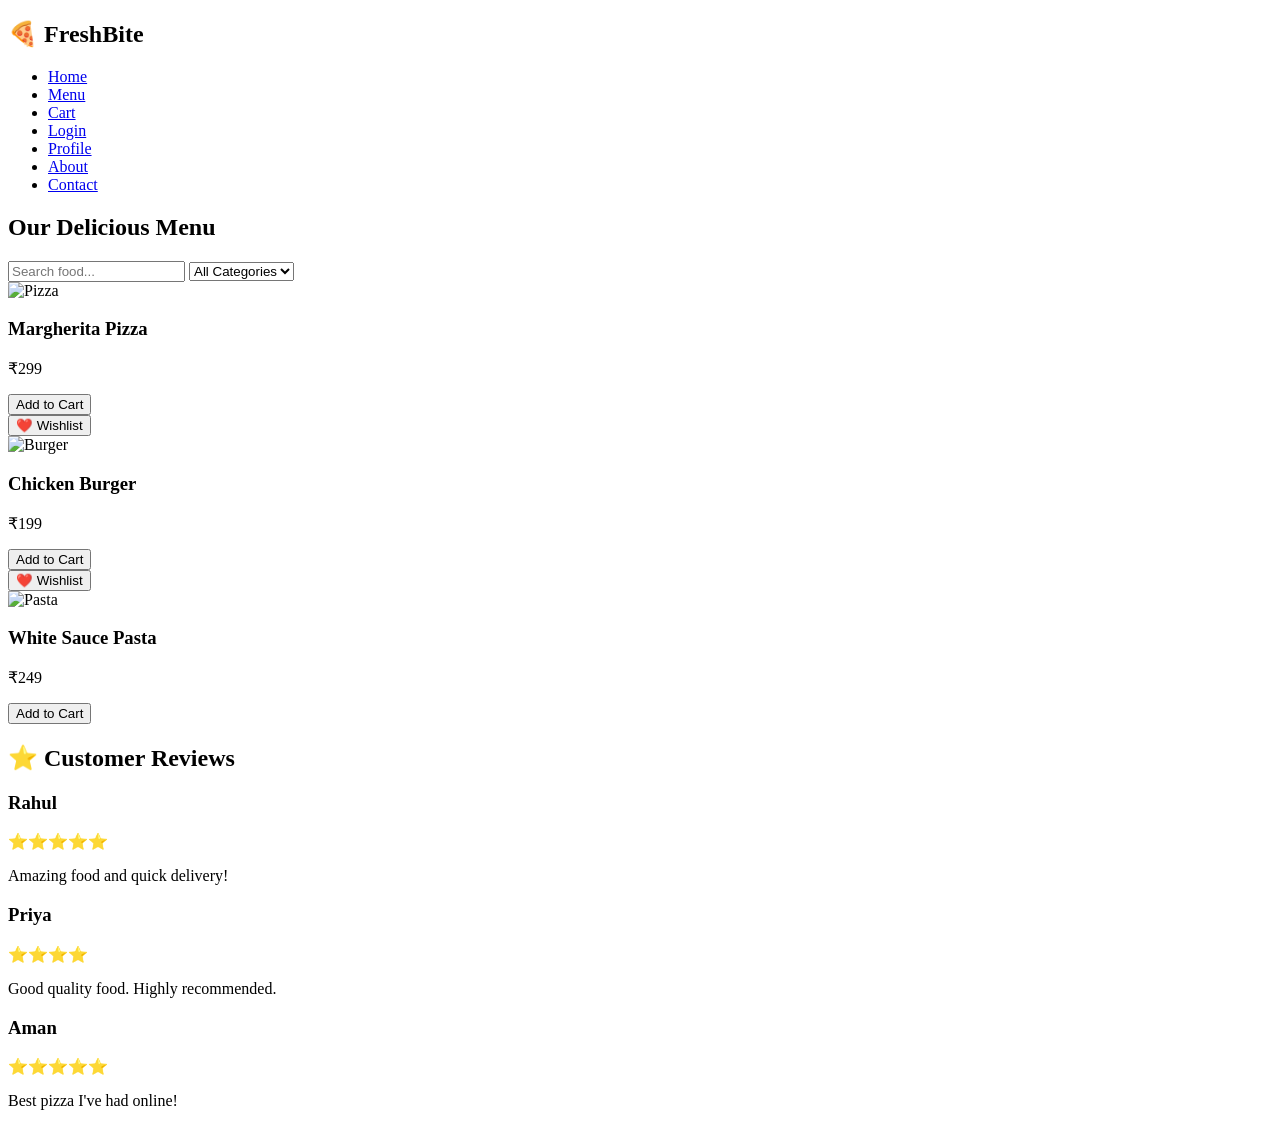
==== menu.html @ fa3c695f "Add files via upload" ====
<!DOCTYPE html>
<html lang="en">
<head>
    <meta charset="UTF-8">
    <meta name="viewport" content="width=device-width, initial-scale=1.0">
    <title>FreshBite Menu</title>
    <link rel="stylesheet" href="css/style.css">
</head>
<body>

<header>
    <nav class="navbar">
        <h2 class="logo">🍕 FreshBite</h2>

        <ul class="nav-links">
    <li><a href="index.html">Home</a></li>
    <li><a href="menu.html">Menu</a></li>
    <li><a href="cart.html">Cart</a></li>
    <li><a href="login.html">Login</a></li>
    <li><a href="profile.html">Profile</a></li>
    <li><a href="about.html">About</a></li>
    <li><a href="contact.html">Contact</a></li>
</ul>
    </nav>
</header>

<section class="categories">
    <h2>Our Delicious Menu</h2>
    </div>
<div class="search-box">

<input
type="text"
id="search"
placeholder="Search food..."
onkeyup="searchFood()">

<select id="filter" onchange="filterFood()">

<option value="all">All Categories</option>

<option value="Pizza">Pizza</option>

<option value="Burger">Burger</option>

<option value="Pasta">Pasta</option>

</select>

</div>
    <div class="menu-grid">

        <div class="food-card">
            <img src="https://images.unsplash.com/photo-1513104890138-7c749659a591?w=500" alt="Pizza">
            <h3>Margherita Pizza</h3>
            <p>₹299</p>
            <button onclick="addToCart('Margherita Pizza',299)">Add to Cart</button>
        </div>
<button onclick="addWishlist('Margherita Pizza')">
❤️ Wishlist
</button>
        <div class="food-card">
            <img src="https://images.unsplash.com/photo-1568901346375-23c9450c58cd?w=500" alt="Burger">
            <h3>Chicken Burger</h3>
            <p>₹199</p>
            <button onclick="addToCart('Chicken Burger',199)">Add to Cart</button>
        </div>
<button onclick="addWishlist('Chicken Burger')">
❤️ Wishlist
</button>
        <div class="food-card">
            <img src="https://images.unsplash.com/photo-1585032226651-759b368d7246?w=500" alt="Pasta">
            <h3>White Sauce Pasta</h3>
            <p>₹249</p>
            <button onclick="addToCart('White Sauce Pasta',249)">Add to Cart</button>
        </div>

    </div>
</section>

<script src="js/script.js"></script>

</body>
</html>
<section class="reviews">

<h2>⭐ Customer Reviews</h2>

<div class="review-card">
<h3>Rahul</h3>
<p>⭐⭐⭐⭐⭐</p>
<p>Amazing food and quick delivery!</p>
</div>

<div class="review-card">
<h3>Priya</h3>
<p>⭐⭐⭐⭐</p>
<p>Good quality food. Highly recommended.</p>
</div>

<div class="review-card">
<h3>Aman</h3>
<p>⭐⭐⭐⭐⭐</p>
<p>Best pizza I've had online!</p>
</div>

</section>
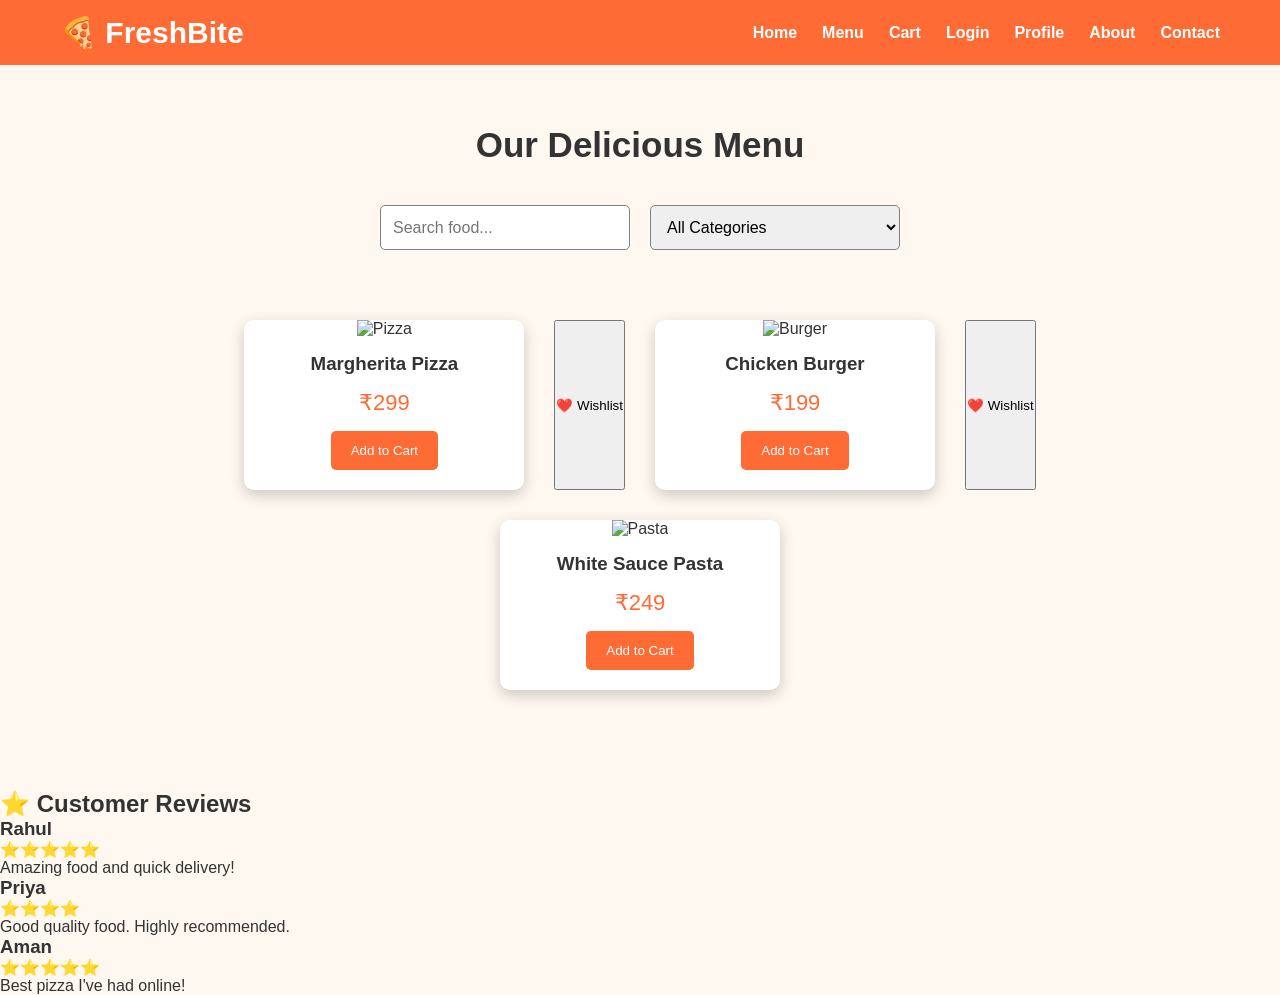
==== commit 11bc2dd7: "Fix HTML structure and add missing elements" ====
--- a/menu.html
+++ b/menu.html
@@ -76,6 +76,7 @@
         </div>
 
     </div>
+    <script src="script.js"></script>
 </section>
 
 <script src="js/script.js"></script>
@@ -104,4 +105,4 @@
 <p>Best pizza I've had online!</p>
 </div>
 
-</section>+</section>
--- a/css/style.css
+++ b/css/style.css
@@ -0,0 +1,519 @@
+
+/* Reset */
+* {
+    margin: 0;
+    padding: 0;
+    box-sizing: border-box;
+}
+
+body {
+    font-family: Arial, sans-serif;
+    background: #fff8f0;
+    color: #333;
+}
+
+/* Navigation */
+.navbar {
+    background: #ff6b35;
+    color: white;
+    display: flex;
+    justify-content: space-between;
+    align-items: center;
+    padding: 15px 60px;
+}
+
+.logo {
+    font-size: 30px;
+}
+
+.nav-links {
+    list-style: none;
+    display: flex;
+    gap: 25px;
+}
+
+.nav-links a {
+    color: white;
+    text-decoration: none;
+    font-weight: bold;
+}
+
+.nav-links a:hover {
+    color: yellow;
+}
+
+/* Hero Section */
+.hero {
+    text-align: center;
+    padding: 100px 20px;
+    background: linear-gradient(to right, #ff6b35, #ff914d);
+    color: white;
+}
+
+.hero h1 {
+    font-size: 50px;
+    margin-bottom: 20px;
+}
+
+.hero p {
+    font-size: 22px;
+    margin-bottom: 30px;
+}
+
+.btn {
+    background: white;
+    color: #ff6b35;
+    padding: 12px 25px;
+    border-radius: 8px;
+    text-decoration: none;
+    font-weight: bold;
+}
+
+.btn:hover {
+    background: yellow;
+}
+
+/* Categories */
+.categories {
+    padding: 60px;
+    text-align: center;
+}
+
+.categories h2 {
+    margin-bottom: 40px;
+    font-size: 35px;
+}
+
+.category-box {
+    display: flex;
+    justify-content: center;
+    gap: 20px;
+    flex-wrap: wrap;
+}
+
+.card {
+    background: white;
+    width: 180px;
+    padding: 30px;
+    border-radius: 12px;
+    font-size: 24px;
+    box-shadow: 0 5px 15px rgba(0,0,0,0.15);
+    cursor: pointer;
+    transition: 0.3s;
+}
+
+.card:hover {
+    transform: scale(1.05);
+}
+
+/* Footer */
+footer {
+    background: #2d1b12;
+    color: white;
+    text-align: center;
+    padding: 20px;
+    margin-top: 50px;
+}
+
+/* Mobile */
+@media (max-width:768px) {
+
+    .navbar {
+        flex-direction: column;
+        gap: 15px;
+    }
+
+    .nav-links {
+        flex-wrap: wrap;
+        justify-content: center;
+    }
+
+    .hero h1 {
+        font-size: 35px;
+    }
+
+    .hero p {
+        font-size: 18px;
+    }
+
+    .card {
+        width: 140px;
+    }
+}
+.menu-grid{
+    display:flex;
+    justify-content:center;
+    gap:30px;
+    flex-wrap:wrap;
+    padding:40px;
+}
+
+.food-card{
+    background:white;
+    width:280px;
+    border-radius:10px;
+    box-shadow:0 5px 15px rgba(0,0,0,.2);
+    overflow:hidden;
+    text-align:center;
+}
+
+.food-card img{
+    width:100%;
+    height:200px;
+    object-fit:cover;
+}
+
+.food-card h3{
+    margin:15px 0;
+}
+
+.food-card p{
+    font-size:22px;
+    color:#ff6b35;
+    margin-bottom:15px;
+}
+
+.food-card button{
+    background:#ff6b35;
+    color:white;
+    border:none;
+    padding:12px 20px;
+    margin-bottom:20px;
+    cursor:pointer;
+    border-radius:5px;
+}
+
+.food-card button:hover{
+    background:#e85b24;
+}
+.cart-item{
+
+background:white;
+
+padding:20px;
+
+margin:20px auto;
+
+width:400px;
+
+border-radius:10px;
+
+box-shadow:0 5px 10px rgba(0,0,0,.2);
+
+text-align:center;
+
+}
+
+.cart-item button{
+
+background:red;
+
+color:white;
+
+border:none;
+
+padding:10px 20px;
+
+cursor:pointer;
+
+margin-top:10px;
+
+border-radius:5px;
+
+}
+
+.cart-item button:hover{
+
+background:darkred;
+
+}
+<!DOCTYPE html>
+<html lang="en">
+<head>
+<meta charset="UTF-8">
+<meta name="viewport" content="width=device-width, initial-scale=1.0">
+<title>Checkout - FreshBite</title>
+
+<link rel="stylesheet" href="css/style.css">
+</head>
+
+<body>
+
+<nav class="navbar">
+    <h2>🍕 FreshBite</h2>
+
+    <ul class="nav-links">
+        <li><a href="index.html">Home</a></li>
+        <li><a href="menu.html">Menu</a></li>
+        <li><a href="cart.html">Cart</a></li>
+    </ul>
+</nav>
+
+<section class="checkout">
+
+<h1>Checkout</h1>
+
+<form id="checkoutForm">
+
+<input type="text" placeholder="Full Name" required>
+
+<input type="tel" placeholder="Mobile Number" required>
+
+<textarea placeholder="Delivery Address" required></textarea>
+
+<select required>
+<option value="">Select Payment</option>
+<option>Cash on Delivery</option>
+<option>UPI</option>
+<option>Credit / Debit Card</option>
+</select>
+
+<button type="submit">
+Place Order
+</button>
+
+</form>
+
+<div id="successMessage"></div>
+
+</section>
+
+<script src="js/script.js"></script>
+
+</body>
+</html>
+.login{
+
+max-width:450px;
+
+margin:50px auto;
+
+background:white;
+
+padding:30px;
+
+border-radius:10px;
+
+box-shadow:0 5px 15px rgba(0,0,0,.2);
+
+}
+
+.login h1{
+
+text-align:center;
+
+margin-bottom:20px;
+
+}
+
+.login input{
+
+width:100%;
+
+padding:12px;
+
+margin:12px 0;
+
+font-size:16px;
+
+border-radius:5px;
+
+border:1px solid #ccc;
+
+}
+
+.login button{
+
+width:100%;
+
+padding:15px;
+
+background:#ff6b35;
+
+color:white;
+
+font-size:18px;
+
+border:none;
+
+border-radius:5px;
+
+cursor:pointer;
+
+}
+
+.login button:hover{
+
+background:#e85b24;
+
+}
+
+#loginSuccess{
+
+margin-top:20px;
+
+text-align:center;
+
+font-size:20px;
+
+color:green;
+
+font-weight:bold;
+
+}
+.about,
+.contact{
+
+max-width:900px;
+
+margin:40px auto;
+
+background:white;
+
+padding:40px;
+
+border-radius:10px;
+
+box-shadow:0 5px 15px rgba(0,0,0,.2);
+
+}
+
+.about h1,
+.contact h1{
+
+margin-bottom:20px;
+
+text-align:center;
+
+}
+
+.about p{
+
+margin:20px 0;
+
+line-height:1.8;
+
+}
+
+.about ul{
+
+margin-left:30px;
+
+margin-top:20px;
+
+}
+
+.contact input,
+.contact textarea{
+
+width:100%;
+
+padding:12px;
+
+margin:10px 0;
+
+border:1px solid #ccc;
+
+border-radius:5px;
+
+}
+
+.contact textarea{
+
+height:150px;
+
+resize:none;
+
+}
+
+.contact button{
+
+background:#ff6b35;
+
+color:white;
+
+padding:15px;
+
+border:none;
+
+width:100%;
+
+font-size:18px;
+
+border-radius:5px;
+
+cursor:pointer;
+
+}
+
+.contact button:hover{
+
+background:#e85b24;
+
+}
+.search-box{
+
+display:flex;
+
+justify-content:center;
+
+gap:20px;
+
+margin:30px;
+
+flex-wrap:wrap;
+
+}
+
+.search-box input,
+.search-box select{
+
+padding:12px;
+
+font-size:16px;
+
+border-radius:5px;
+
+border:1px solid gray;
+
+width:250px;
+
+}
+#coupon{
+
+padding:10px;
+
+width:250px;
+
+margin:20px;
+
+}
+
+.cart-item button{
+
+margin:8px;
+
+}
+<section class="reviews">
+
+<h2>⭐ Customer Reviews</h2>
+
+<div class="review-card">
+<h3>Rahul</h3>
+<p>⭐⭐⭐⭐⭐</p>
+<p>Amazing food and quick delivery!</p>
+</div>
+
+<div class="review-card">
+<h3>Priya</h3>
+<p>⭐⭐⭐⭐</p>
+<p>Good quality food. Highly recommended.</p>
+</div>
+
+<div class="review-card">
+<h3>Aman</h3>
+<p>⭐⭐⭐⭐⭐</p>
+<p>Best pizza I've had online!</p>
+</div>
+
+</section>
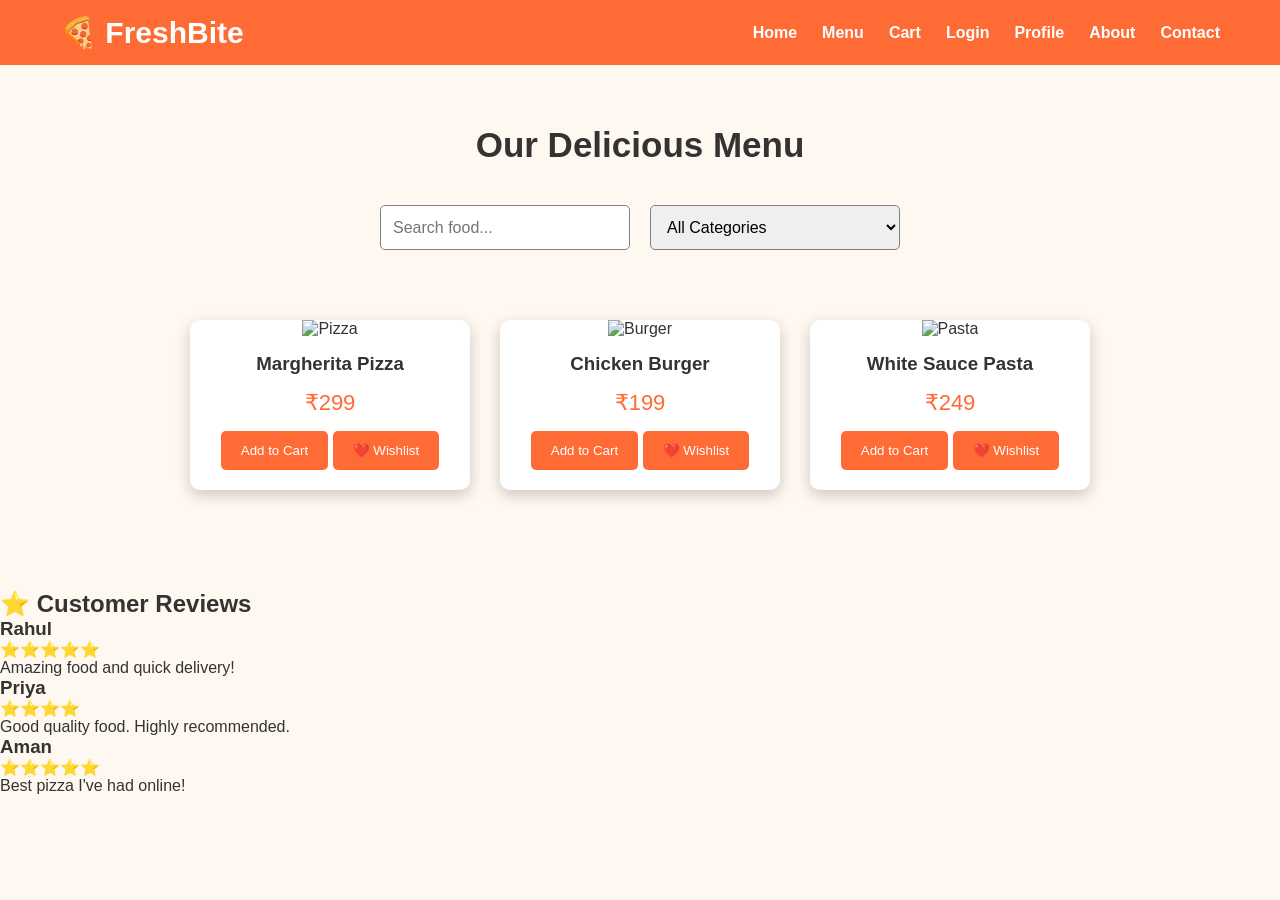
==== commit 7eadcda5: "Refactor menu.html for better structure and semantics" ====
--- a/menu.html
+++ b/menu.html
@@ -13,96 +13,111 @@
         <h2 class="logo">🍕 FreshBite</h2>
 
         <ul class="nav-links">
-    <li><a href="index.html">Home</a></li>
-    <li><a href="menu.html">Menu</a></li>
-    <li><a href="cart.html">Cart</a></li>
-    <li><a href="login.html">Login</a></li>
-    <li><a href="profile.html">Profile</a></li>
-    <li><a href="about.html">About</a></li>
-    <li><a href="contact.html">Contact</a></li>
-</ul>
+            <li><a href="index.html">Home</a></li>
+            <li><a href="menu.html">Menu</a></li>
+            <li><a href="cart.html">Cart</a></li>
+            <li><a href="login.html">Login</a></li>
+            <li><a href="profile.html">Profile</a></li>
+            <li><a href="about.html">About</a></li>
+            <li><a href="contact.html">Contact</a></li>
+        </ul>
     </nav>
 </header>
 
 <section class="categories">
+
     <h2>Our Delicious Menu</h2>
+
+    <div class="search-box">
+
+        <input
+            type="text"
+            id="search"
+            placeholder="Search food..."
+            onkeyup="searchFood()">
+
+        <select id="filter" onchange="filterFood()">
+            <option value="all">All Categories</option>
+            <option value="Pizza">Pizza</option>
+            <option value="Burger">Burger</option>
+            <option value="Pasta">Pasta</option>
+        </select>
+
     </div>
-<div class="search-box">
 
-<input
-type="text"
-id="search"
-placeholder="Search food..."
-onkeyup="searchFood()">
-
-<select id="filter" onchange="filterFood()">
-
-<option value="all">All Categories</option>
-
-<option value="Pizza">Pizza</option>
-
-<option value="Burger">Burger</option>
-
-<option value="Pasta">Pasta</option>
-
-</select>
-
-</div>
     <div class="menu-grid">
 
-        <div class="food-card">
+        <div class="food-card" data-category="Pizza">
             <img src="https://images.unsplash.com/photo-1513104890138-7c749659a591?w=500" alt="Pizza">
             <h3>Margherita Pizza</h3>
             <p>₹299</p>
-            <button onclick="addToCart('Margherita Pizza',299)">Add to Cart</button>
+
+            <button onclick="addToCart('Margherita Pizza',299)">
+                Add to Cart
+            </button>
+
+            <button onclick="addWishlist('Margherita Pizza')">
+                ❤️ Wishlist
+            </button>
         </div>
-<button onclick="addWishlist('Margherita Pizza')">
-❤️ Wishlist
-</button>
-        <div class="food-card">
+
+        <div class="food-card" data-category="Burger">
             <img src="https://images.unsplash.com/photo-1568901346375-23c9450c58cd?w=500" alt="Burger">
             <h3>Chicken Burger</h3>
             <p>₹199</p>
-            <button onclick="addToCart('Chicken Burger',199)">Add to Cart</button>
+
+            <button onclick="addToCart('Chicken Burger',199)">
+                Add to Cart
+            </button>
+
+            <button onclick="addWishlist('Chicken Burger')">
+                ❤️ Wishlist
+            </button>
         </div>
-<button onclick="addWishlist('Chicken Burger')">
-❤️ Wishlist
-</button>
-        <div class="food-card">
+
+        <div class="food-card" data-category="Pasta">
             <img src="https://images.unsplash.com/photo-1585032226651-759b368d7246?w=500" alt="Pasta">
             <h3>White Sauce Pasta</h3>
             <p>₹249</p>
-            <button onclick="addToCart('White Sauce Pasta',249)">Add to Cart</button>
+
+            <button onclick="addToCart('White Sauce Pasta',249)">
+                Add to Cart
+            </button>
+
+            <button onclick="addWishlist('White Sauce Pasta')">
+                ❤️ Wishlist
+            </button>
         </div>
 
     </div>
-    <script src="script.js"></script>
+
+</section>
+
+<section class="reviews">
+
+    <h2>⭐ Customer Reviews</h2>
+
+    <div class="review-card">
+        <h3>Rahul</h3>
+        <p>⭐⭐⭐⭐⭐</p>
+        <p>Amazing food and quick delivery!</p>
+    </div>
+
+    <div class="review-card">
+        <h3>Priya</h3>
+        <p>⭐⭐⭐⭐</p>
+        <p>Good quality food. Highly recommended.</p>
+    </div>
+
+    <div class="review-card">
+        <h3>Aman</h3>
+        <p>⭐⭐⭐⭐⭐</p>
+        <p>Best pizza I've had online!</p>
+    </div>
+
 </section>
 
 <script src="js/script.js"></script>
 
 </body>
 </html>
-<section class="reviews">
-
-<h2>⭐ Customer Reviews</h2>
-
-<div class="review-card">
-<h3>Rahul</h3>
-<p>⭐⭐⭐⭐⭐</p>
-<p>Amazing food and quick delivery!</p>
-</div>
-
-<div class="review-card">
-<h3>Priya</h3>
-<p>⭐⭐⭐⭐</p>
-<p>Good quality food. Highly recommended.</p>
-</div>
-
-<div class="review-card">
-<h3>Aman</h3>
-<p>⭐⭐⭐⭐⭐</p>
-<p>Best pizza I've had online!</p>
-</div>
-
-</section>
